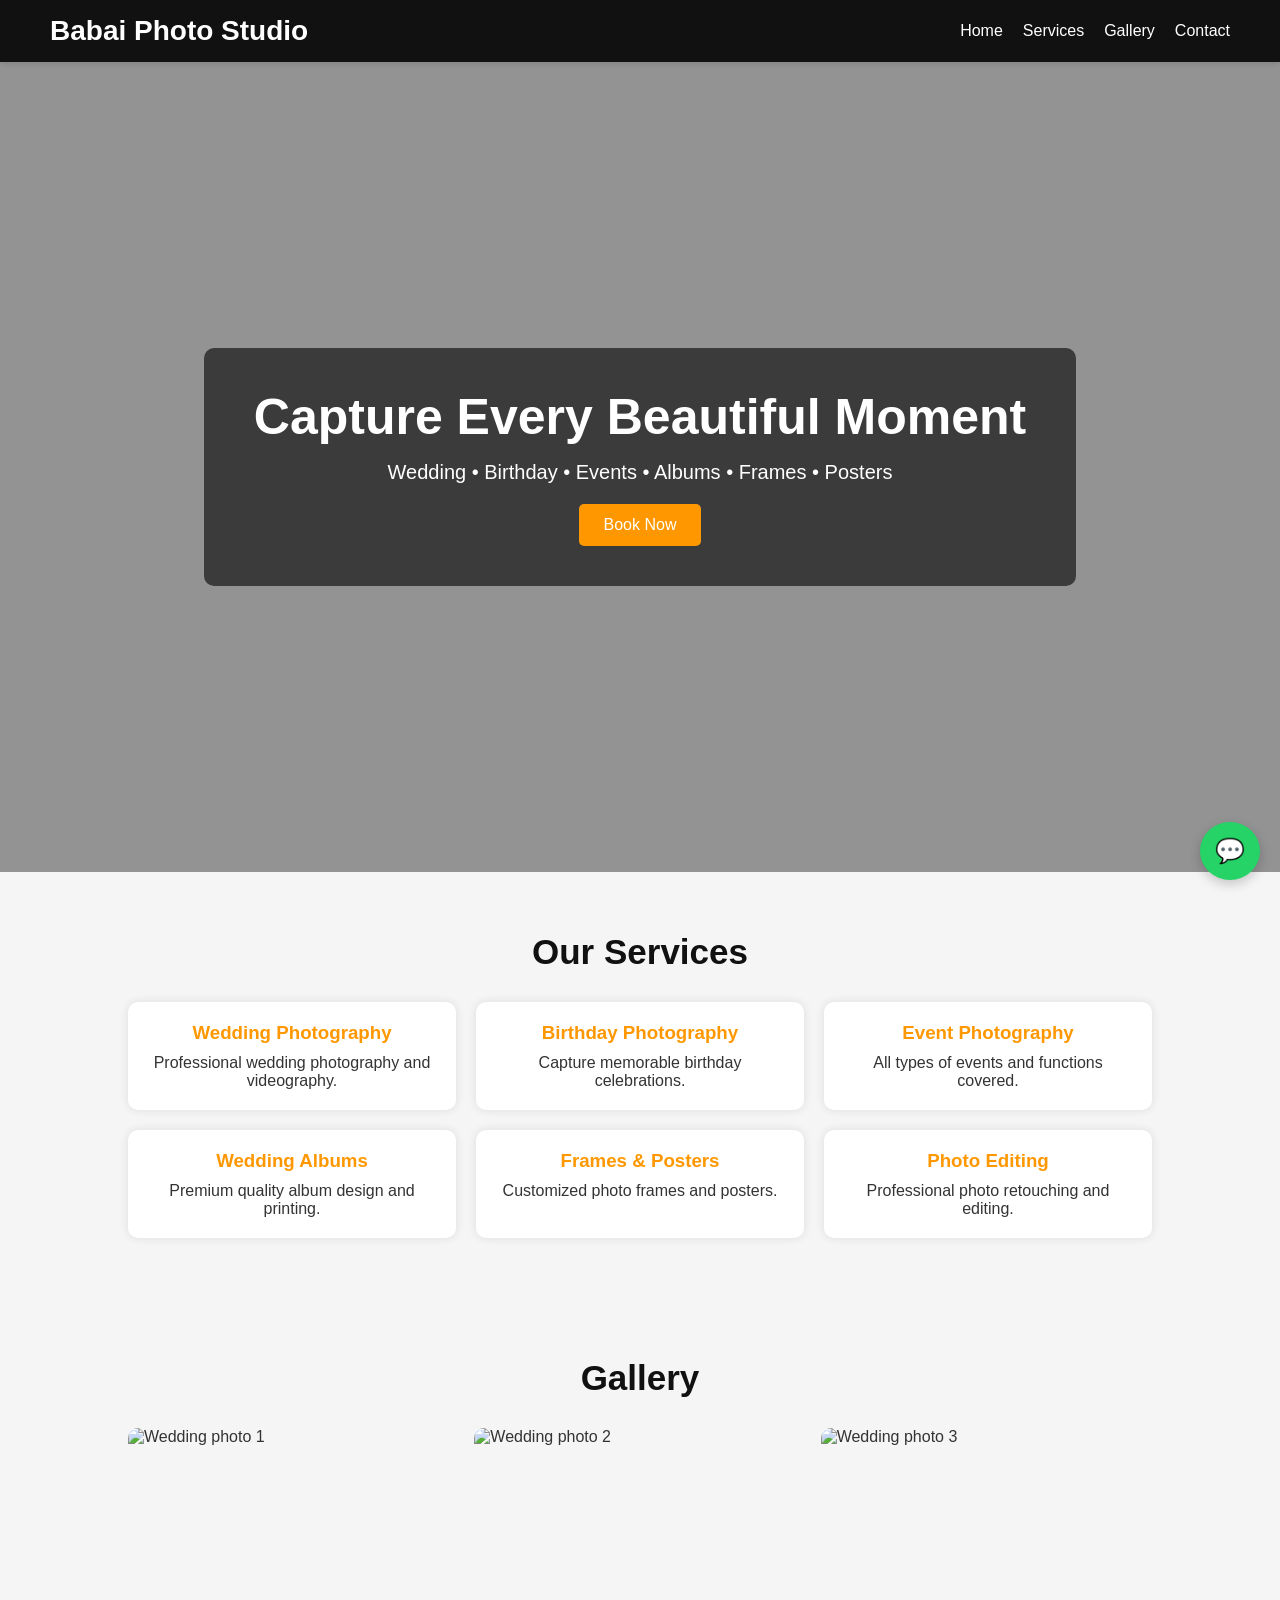
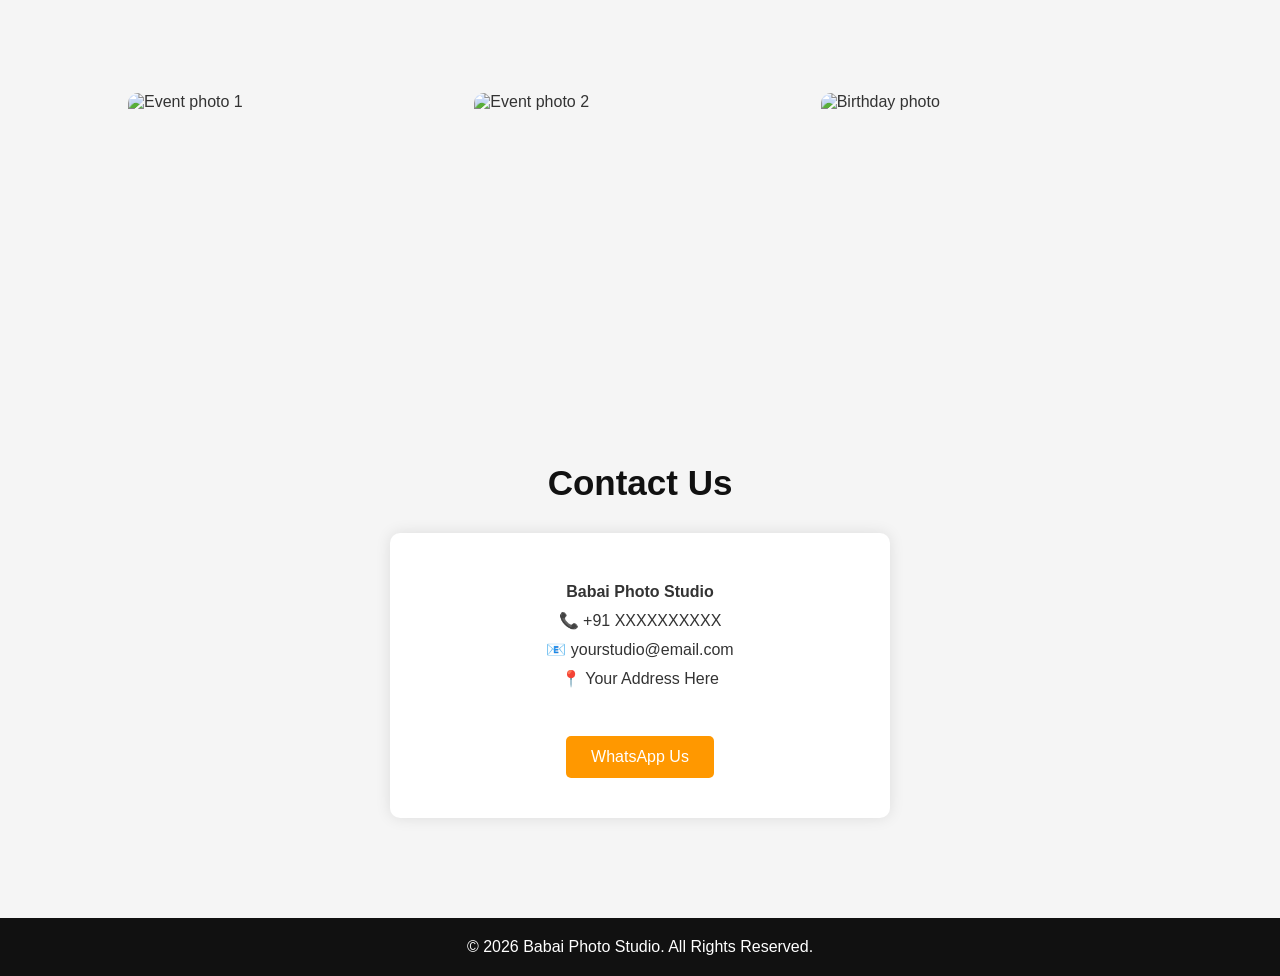
==== index.html @ 0e2cf160 "Initial commit: Add Babai Photo Studio website HTML structure" ====
<!DOCTYPE html>
<html lang="en">
<head>
<meta charset="UTF-8">
<meta name="viewport" content="width=device-width, initial-scale=1.0">
<title>Babai Photo Studio</title>
<link rel="stylesheet" href="styles.css">
</head>

<body>

<header>
    <div class="logo">Babai Photo Studio</div>

    <nav>
        <ul>
            <li><a href="#home">Home</a></li>
            <li><a href="#services">Services</a></li>
            <li><a href="#gallery">Gallery</a></li>
            <li><a href="#contact">Contact</a></li>
        </ul>
    </nav>
</header>

<section class="hero" id="home">
    <div class="hero-content">
        <h1>Capture Every Beautiful Moment</h1>
        <p>Wedding • Birthday • Events • Albums • Frames • Posters</p>
        <a href="#contact" class="btn">Book Now</a>
    </div>
</section>

<section id="services">
    <h2 class="section-title">Our Services</h2>

    <div class="services">
        <div class="card">
            <h3>Wedding Photography</h3>
            <p>Professional wedding photography and videography.</p>
        </div>

        <div class="card">
            <h3>Birthday Photography</h3>
            <p>Capture memorable birthday celebrations.</p>
        </div>

        <div class="card">
            <h3>Event Photography</h3>
            <p>All types of events and functions covered.</p>
        </div>

        <div class="card">
            <h3>Wedding Albums</h3>
            <p>Premium quality album design and printing.</p>
        </div>

        <div class="card">
            <h3>Frames & Posters</h3>
            <p>Customized photo frames and posters.</p>
        </div>

        <div class="card">
            <h3>Photo Editing</h3>
            <p>Professional photo retouching and editing.</p>
        </div>
    </div>
</section>

<section id="gallery">
    <h2 class="section-title">Gallery</h2>

    <div class="gallery">
        <img src="https://images.unsplash.com/photo-1511285560929-80b456fea0bc?w=600" alt="Wedding photo 1">
        <img src="https://images.unsplash.com/photo-1520854221256-17451cc331bf?w=600" alt="Wedding photo 2">
        <img src="https://images.unsplash.com/photo-1519741497674-611481863552?w=600" alt="Wedding photo 3">
        <img src="https://images.unsplash.com/photo-1469371670807-013ccf25f16a?w=600" alt="Event photo 1">
        <img src="https://images.unsplash.com/photo-1522673607200-164d1b6ce482?w=600" alt="Event photo 2">
        <img src="https://images.unsplash.com/photo-1515934751635-c81c6bc9a2d8?w=600" alt="Birthday photo">
    </div>
</section>

<section id="contact">
    <h2 class="section-title">Contact Us</h2>

    <div class="contact">
        <p><strong>Babai Photo Studio</strong></p>
        <p>📞 +91 XXXXXXXXXX</p>
        <p>📧 yourstudio@email.com</p>
        <p>📍 Your Address Here</p>

        <br>

        <a class="btn"
           href="https://wa.me/91XXXXXXXXXX"
           target="_blank">
           WhatsApp Us
        </a>
    </div>
</section>

<footer>
    <p>© 2026 Babai Photo Studio. All Rights Reserved.</p>
</footer>

<a href="https://wa.me/91XXXXXXXXXX"
   class="whatsapp"
   target="_blank">
   💬
</a>

<script src="script.js"></script>

</body>
</html>
---- styles.css ----
*{
    margin:0;
    padding:0;
    box-sizing:border-box;
    font-family:Arial, sans-serif;
}

body{
    background:#f5f5f5;
    color:#333;
}

header{
    background:#111;
    color:white;
    padding:15px 50px;
    display:flex;
    justify-content:space-between;
    align-items:center;
    position:sticky;
    top:0;
    z-index:100;
    box-shadow:0 2px 5px rgba(0,0,0,0.1);
}

.logo{
    font-size:28px;
    font-weight:bold;
}

nav ul{
    display:flex;
    list-style:none;
}

nav ul li{
    margin-left:20px;
}

nav ul li a{
    color:white;
    text-decoration:none;
    transition:color 0.3s;
}

nav ul li a:hover{
    color:#ff9800;
}

.hero{
    height:90vh;
    background:url('https://images.unsplash.com/photo-1516035069371-29a1b244cc32?w=1600') center/cover;
    display:flex;
    justify-content:center;
    align-items:center;
    text-align:center;
    color:white;
    position:relative;
}

.hero::before{
    content:'';
    position:absolute;
    top:0;
    left:0;
    width:100%;
    height:100%;
    background:rgba(0,0,0,0.4);
}

.hero-content{
    background:rgba(0,0,0,0.6);
    padding:40px 50px;
    border-radius:10px;
    z-index:1;
    animation:fadeInUp 1s ease;
}

@keyframes fadeInUp{
    from{
        opacity:0;
        transform:translateY(30px);
    }
    to{
        opacity:1;
        transform:translateY(0);
    }
}

.hero h1{
    font-size:50px;
    margin-bottom:15px;
}

.hero p{
    font-size:20px;
}

.btn{
    display:inline-block;
    margin-top:20px;
    background:#ff9800;
    color:white;
    padding:12px 25px;
    text-decoration:none;
    border-radius:5px;
    transition:background 0.3s, transform 0.2s;
}

.btn:hover{
    background:#ff7700;
    transform:scale(1.05);
}

section{
    padding:60px 10%;
}

.section-title{
    text-align:center;
    margin-bottom:30px;
    font-size:35px;
    color:#111;
}

.services{
    display:grid;
    grid-template-columns:repeat(auto-fit,minmax(250px,1fr));
    gap:20px;
}

.card{
    background:white;
    padding:20px;
    border-radius:10px;
    box-shadow:0 0 10px rgba(0,0,0,0.1);
    text-align:center;
    transition:transform 0.3s, box-shadow 0.3s;
}

.card:hover{
    transform:translateY(-10px);
    box-shadow:0 10px 20px rgba(0,0,0,0.2);
}

.card h3{
    color:#ff9800;
    margin-bottom:10px;
}

.gallery{
    display:grid;
    grid-template-columns:repeat(auto-fit,minmax(250px,1fr));
    gap:15px;
}

.gallery img{
    width:100%;
    height:250px;
    object-fit:cover;
    border-radius:10px;
    transition:transform 0.3s, filter 0.3s;
    cursor:pointer;
}

.gallery img:hover{
    transform:scale(1.05);
    filter:brightness(1.1);
}

.contact{
    text-align:center;
    background:white;
    padding:40px;
    border-radius:10px;
    max-width:500px;
    margin:0 auto;
    box-shadow:0 0 15px rgba(0,0,0,0.1);
}

.contact p{
    margin:10px 0;
    font-size:16px;
}

footer{
    background:#111;
    color:white;
    text-align:center;
    padding:20px;
    margin-top:40px;
}

.whatsapp{
    position:fixed;
    bottom:20px;
    right:20px;
    background:#25D366;
    color:white;
    padding:15px;
    border-radius:50%;
    text-decoration:none;
    font-size:24px;
    transition:transform 0.3s, box-shadow 0.3s;
    box-shadow:0 4px 12px rgba(0,0,0,0.2);
    z-index:99;
}

.whatsapp:hover{
    transform:scale(1.1);
    box-shadow:0 6px 16px rgba(0,0,0,0.3);
}

/* Responsive Design */
@media (max-width:768px){
    header{
        padding:15px 20px;
        flex-direction:column;
        gap:15px;
    }

    nav ul{
        flex-wrap:wrap;
        justify-content:center;
    }

    nav ul li{
        margin-left:15px;
    }

    .hero h1{
        font-size:35px;
    }

    .hero p{
        font-size:16px;
    }

    .hero-content{
        padding:20px 30px;
    }

    section{
        padding:40px 5%;
    }

    .section-title{
        font-size:28px;
    }

    .services{
        grid-template-columns:1fr;
    }

    .gallery{
        grid-template-columns:repeat(auto-fit,minmax(200px,1fr));
    }

    .gallery img{
        height:200px;
    }
}
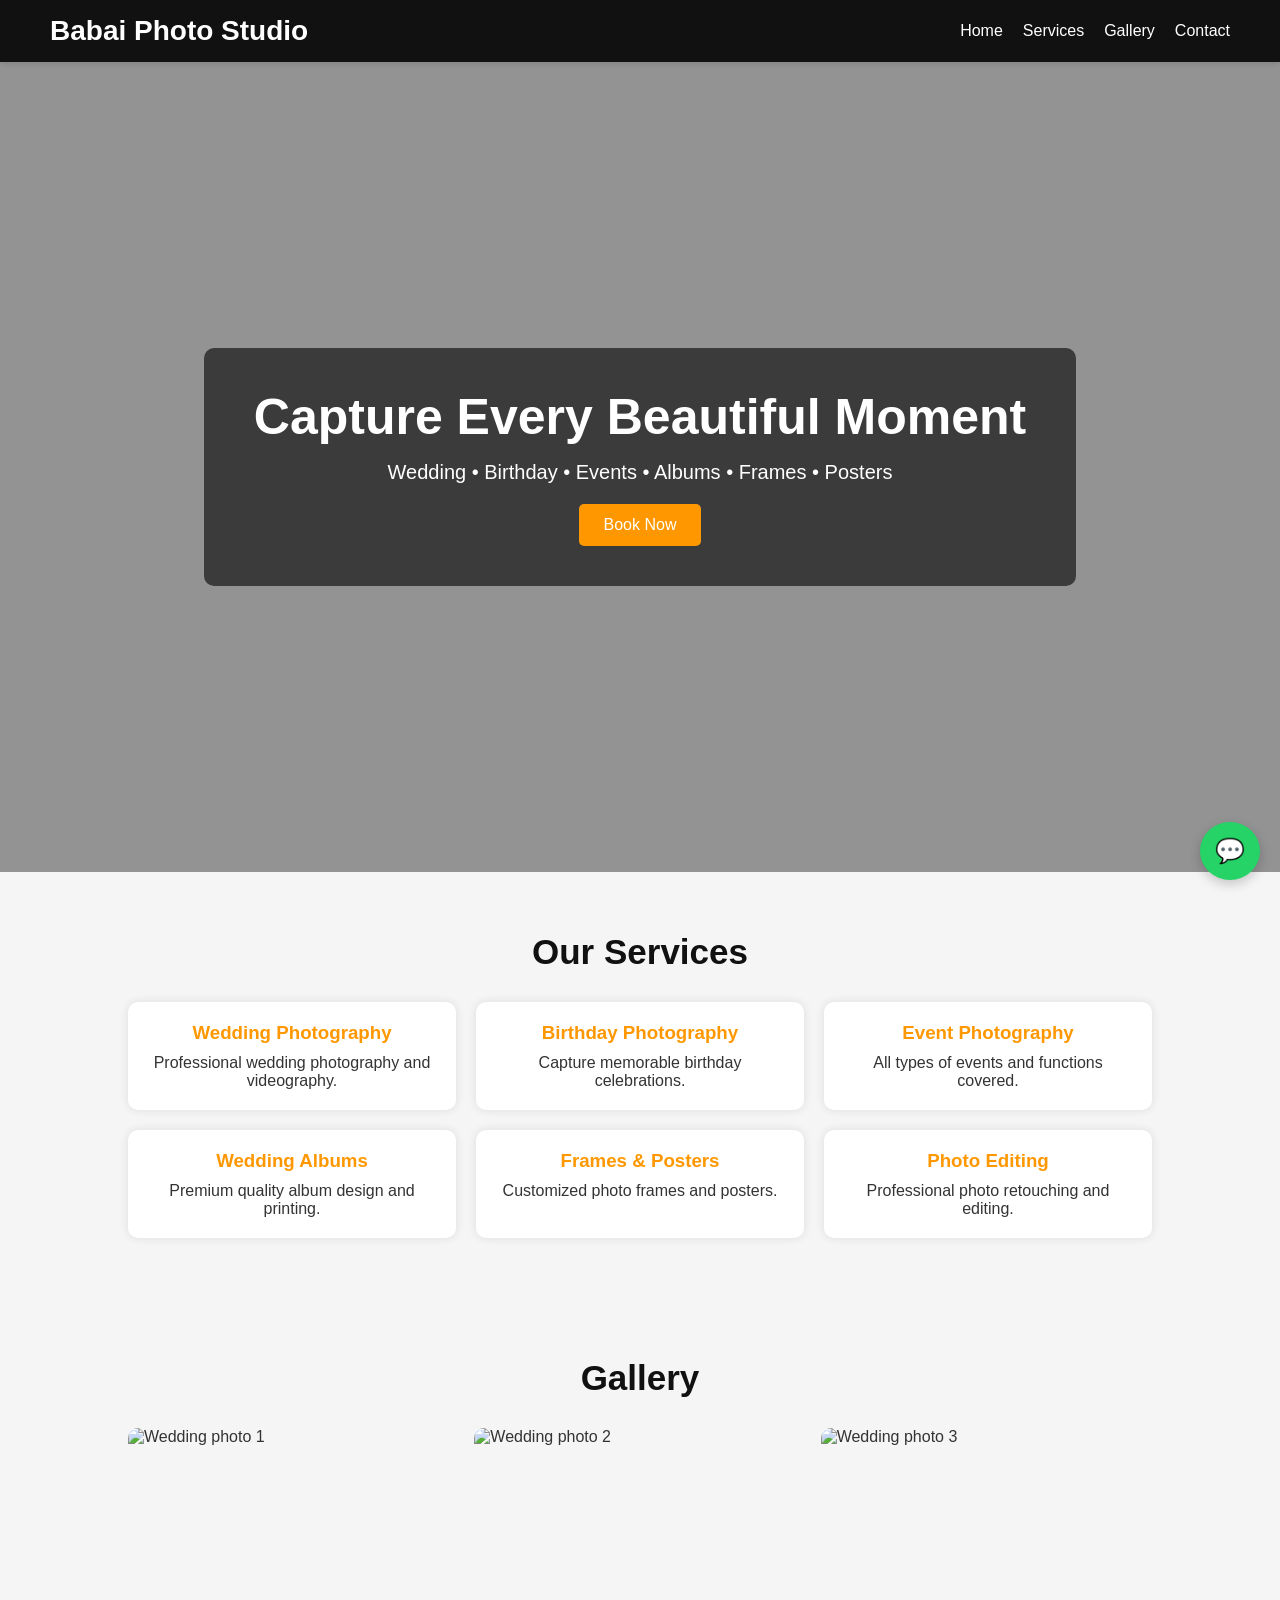
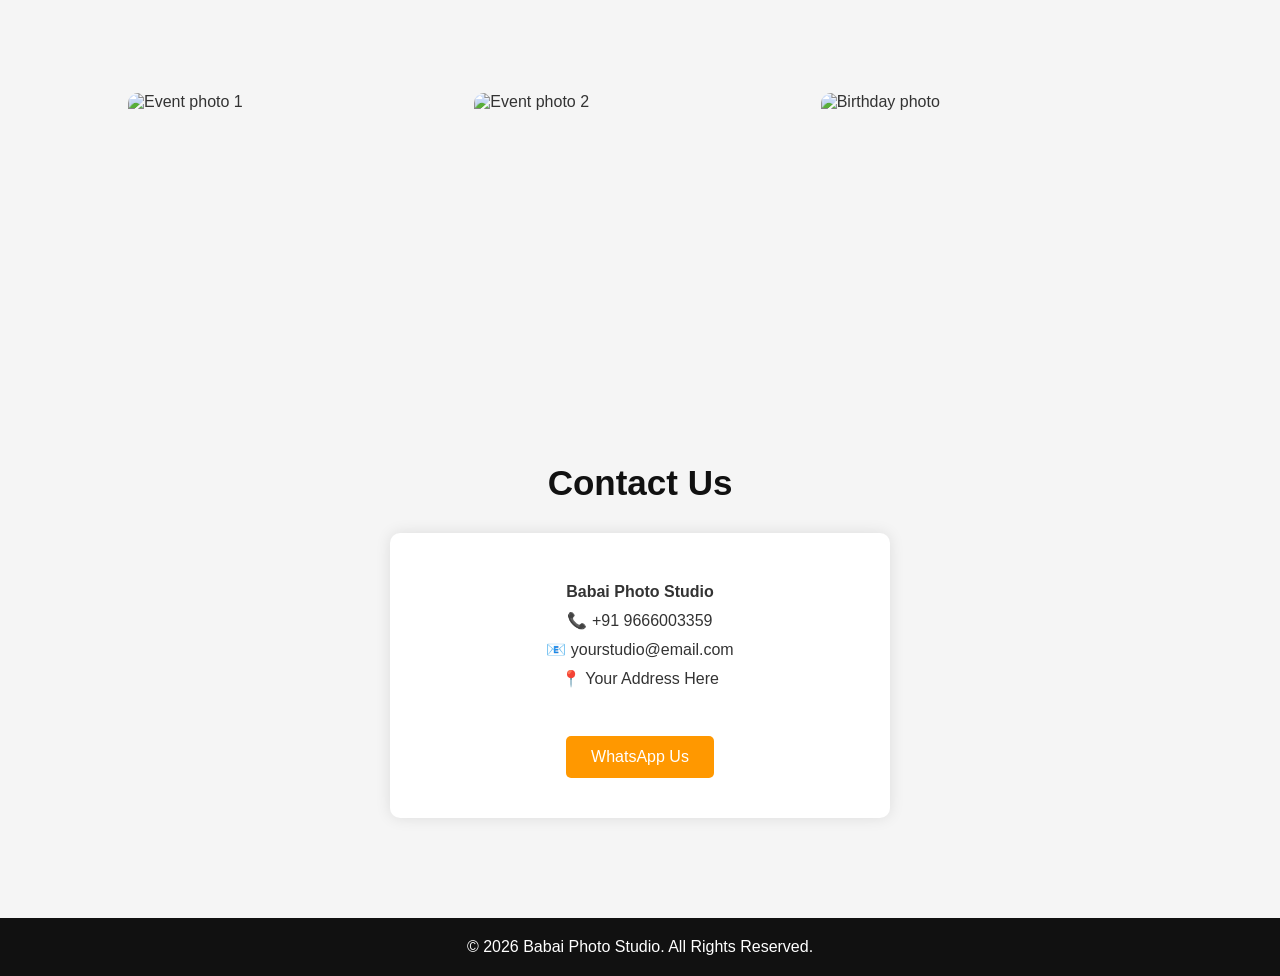
==== commit f8ae5475: "Update phone number to 9666003359" ====
--- a/index.html
+++ b/index.html
@@ -84,14 +84,14 @@
 
     <div class="contact">
         <p><strong>Babai Photo Studio</strong></p>
-        <p>📞 +91 XXXXXXXXXX</p>
+        <p>📞 +91 9666003359</p>
         <p>📧 yourstudio@email.com</p>
         <p>📍 Your Address Here</p>
 
         <br>
 
         <a class="btn"
-           href="https://wa.me/91XXXXXXXXXX"
+           href="https://wa.me/919666003359"
            target="_blank">
            WhatsApp Us
         </a>
@@ -102,7 +102,7 @@
     <p>© 2026 Babai Photo Studio. All Rights Reserved.</p>
 </footer>
 
-<a href="https://wa.me/91XXXXXXXXXX"
+<a href="https://wa.me/919666003359"
    class="whatsapp"
    target="_blank">
    💬
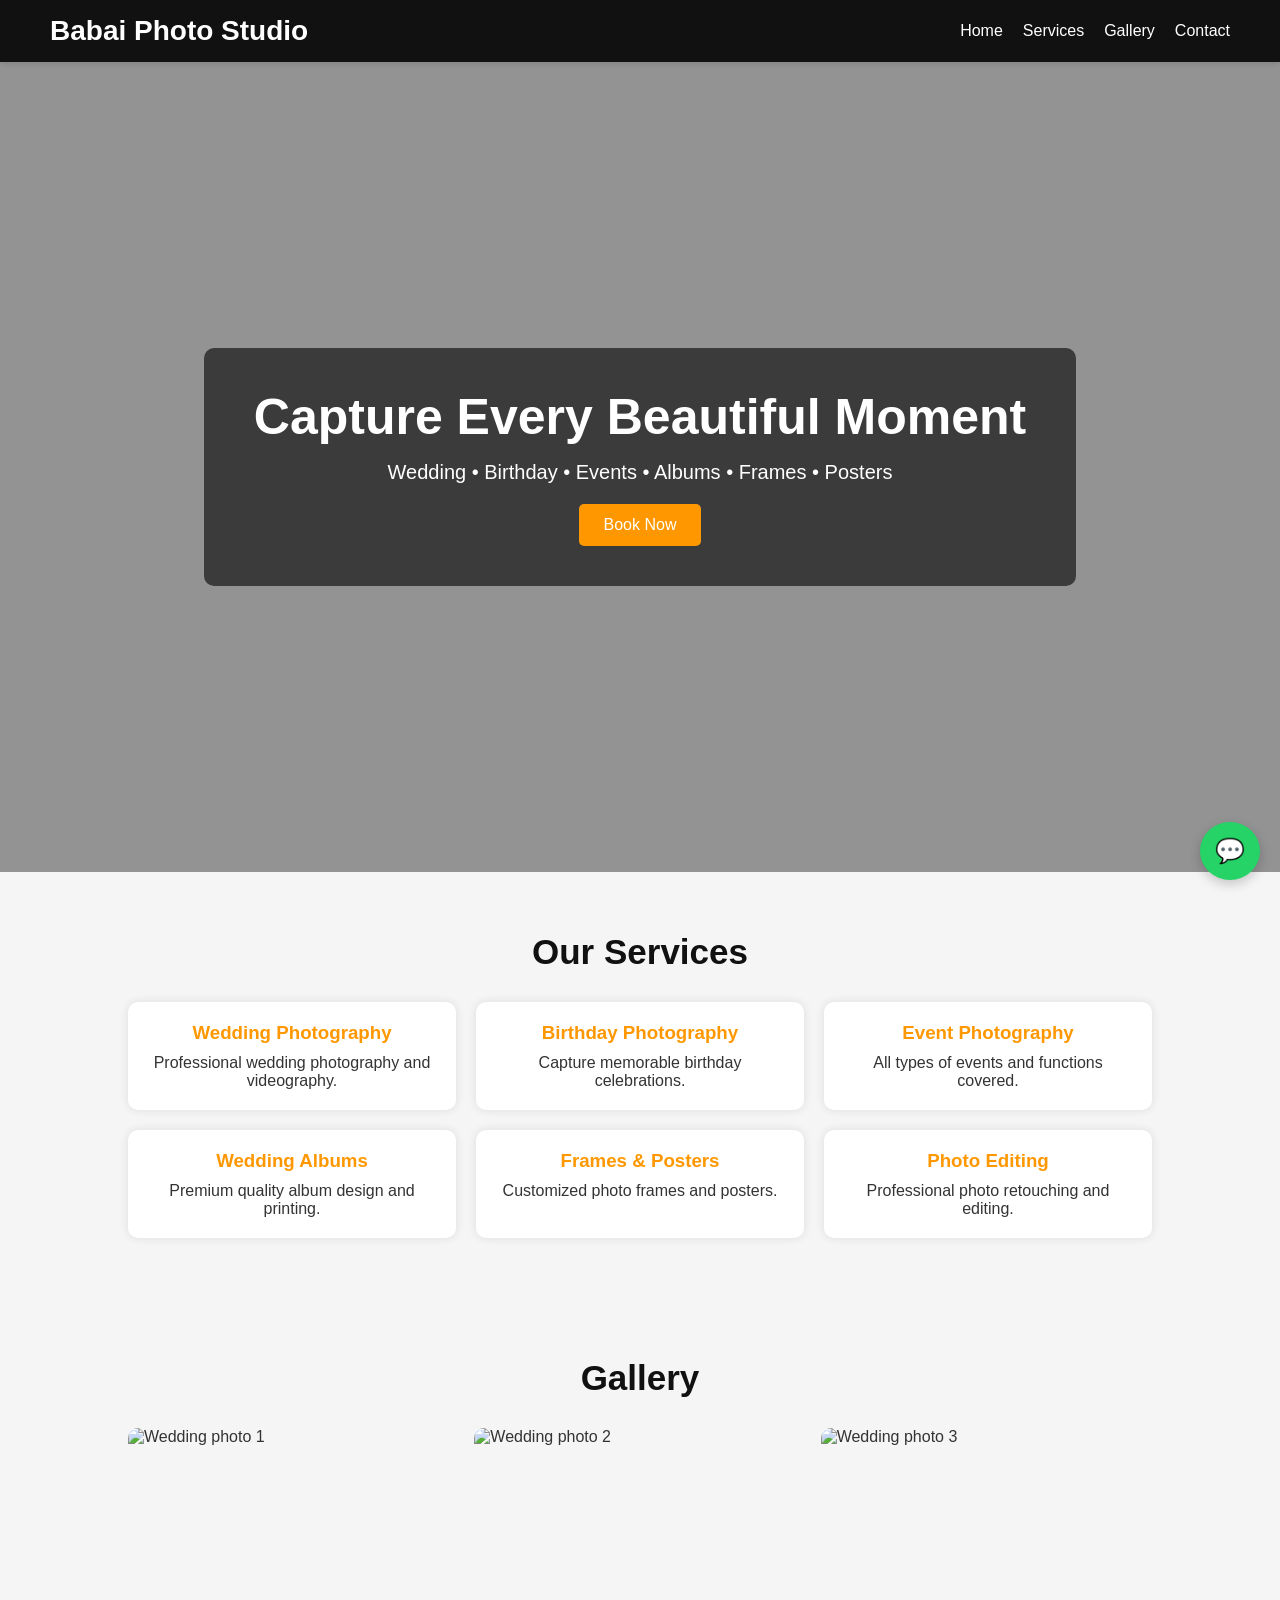
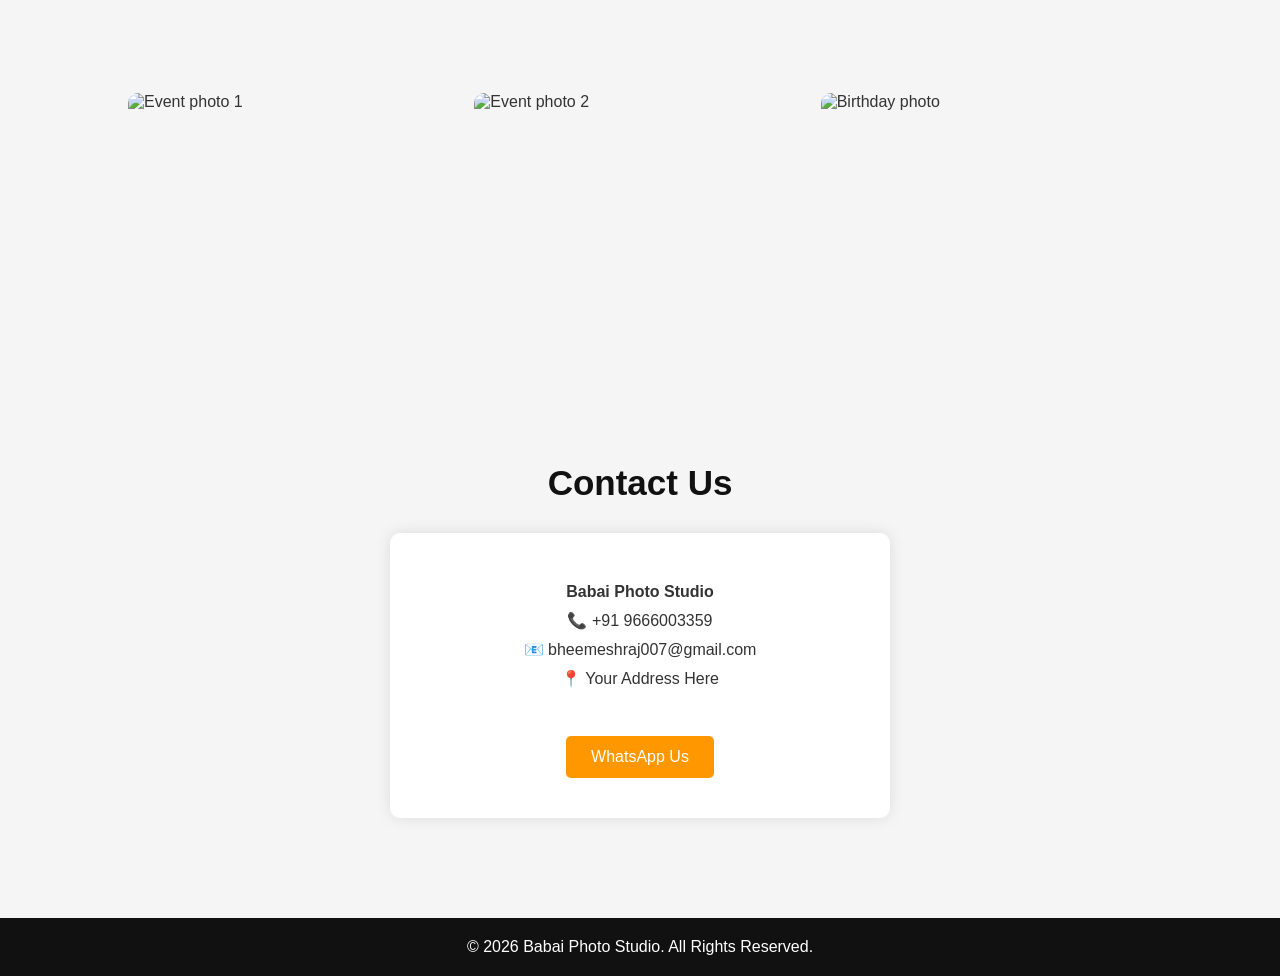
==== commit f2a7515d: "Update email to bheemeshraj007@gmail.com" ====
--- a/index.html
+++ b/index.html
@@ -85,7 +85,7 @@
     <div class="contact">
         <p><strong>Babai Photo Studio</strong></p>
         <p>📞 +91 9666003359</p>
-        <p>📧 yourstudio@email.com</p>
+        <p>📧 bheemeshraj007@gmail.com</p>
         <p>📍 Your Address Here</p>
 
         <br>
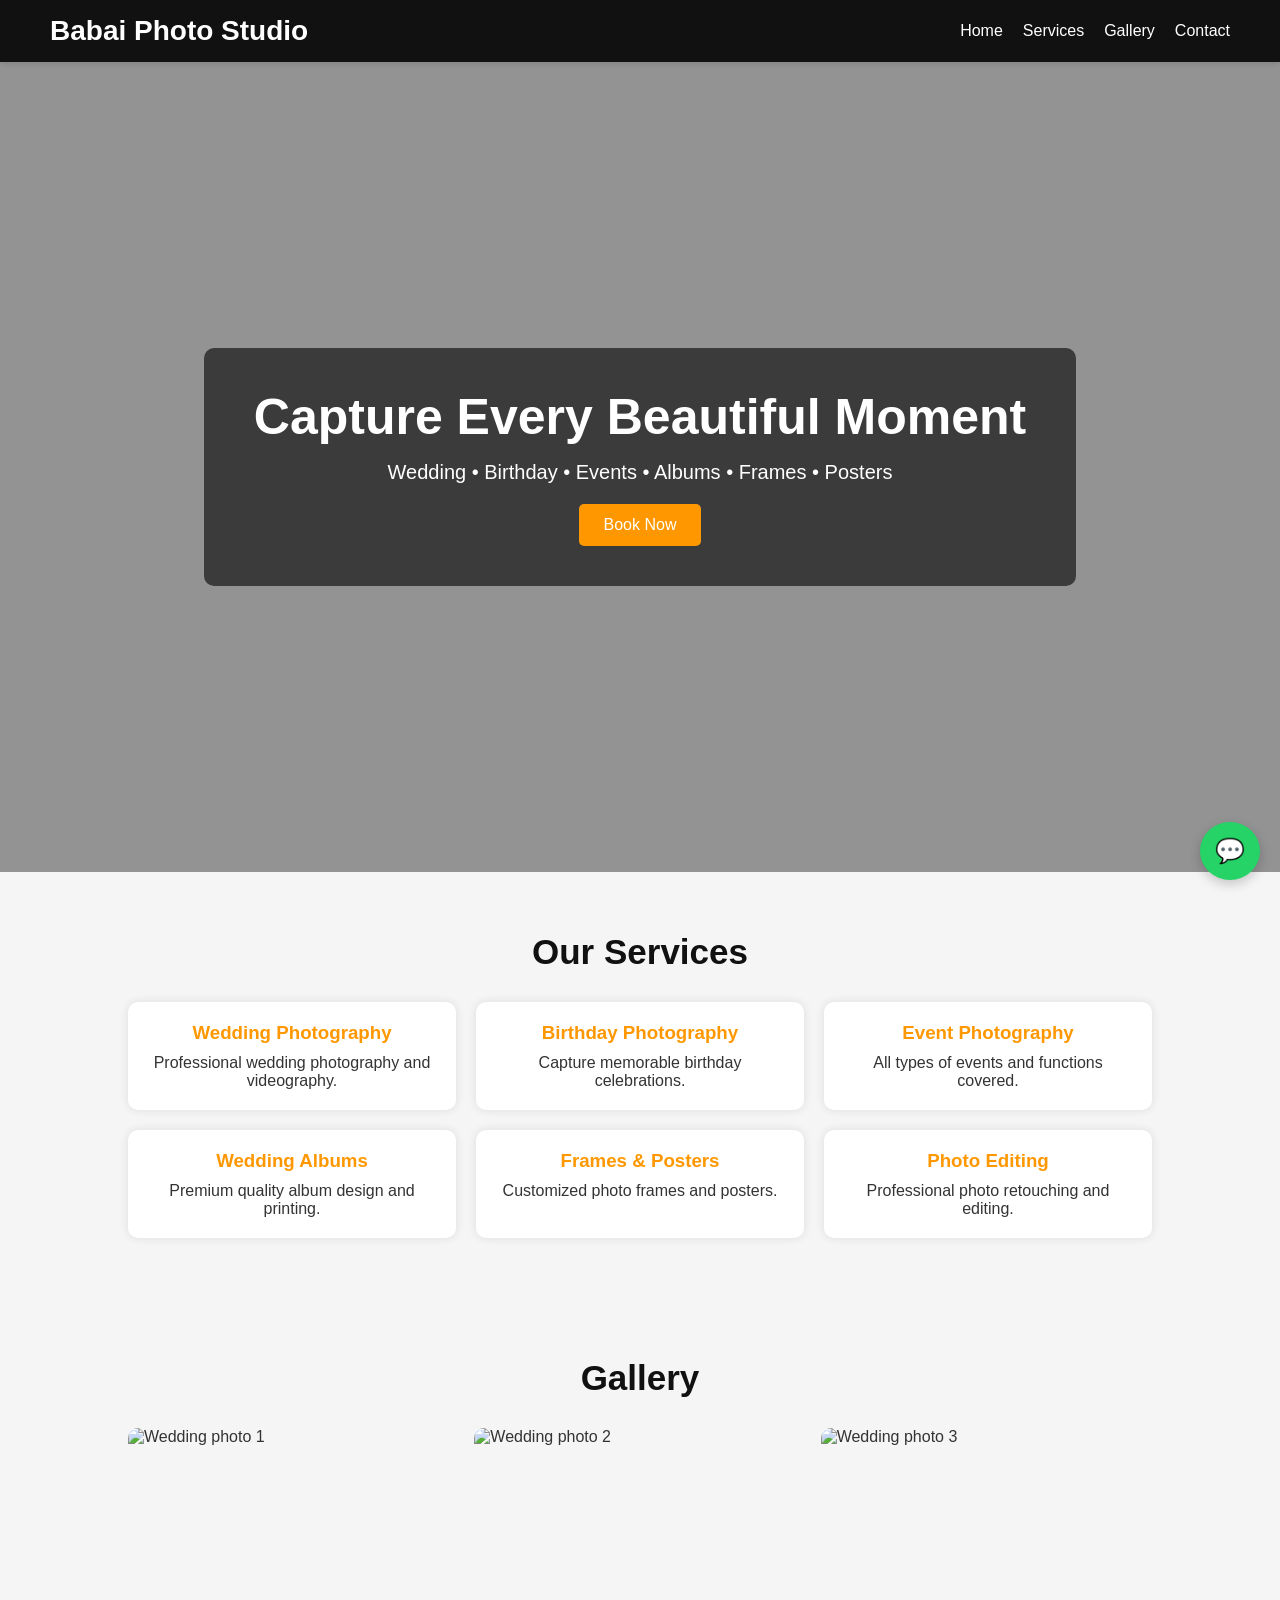
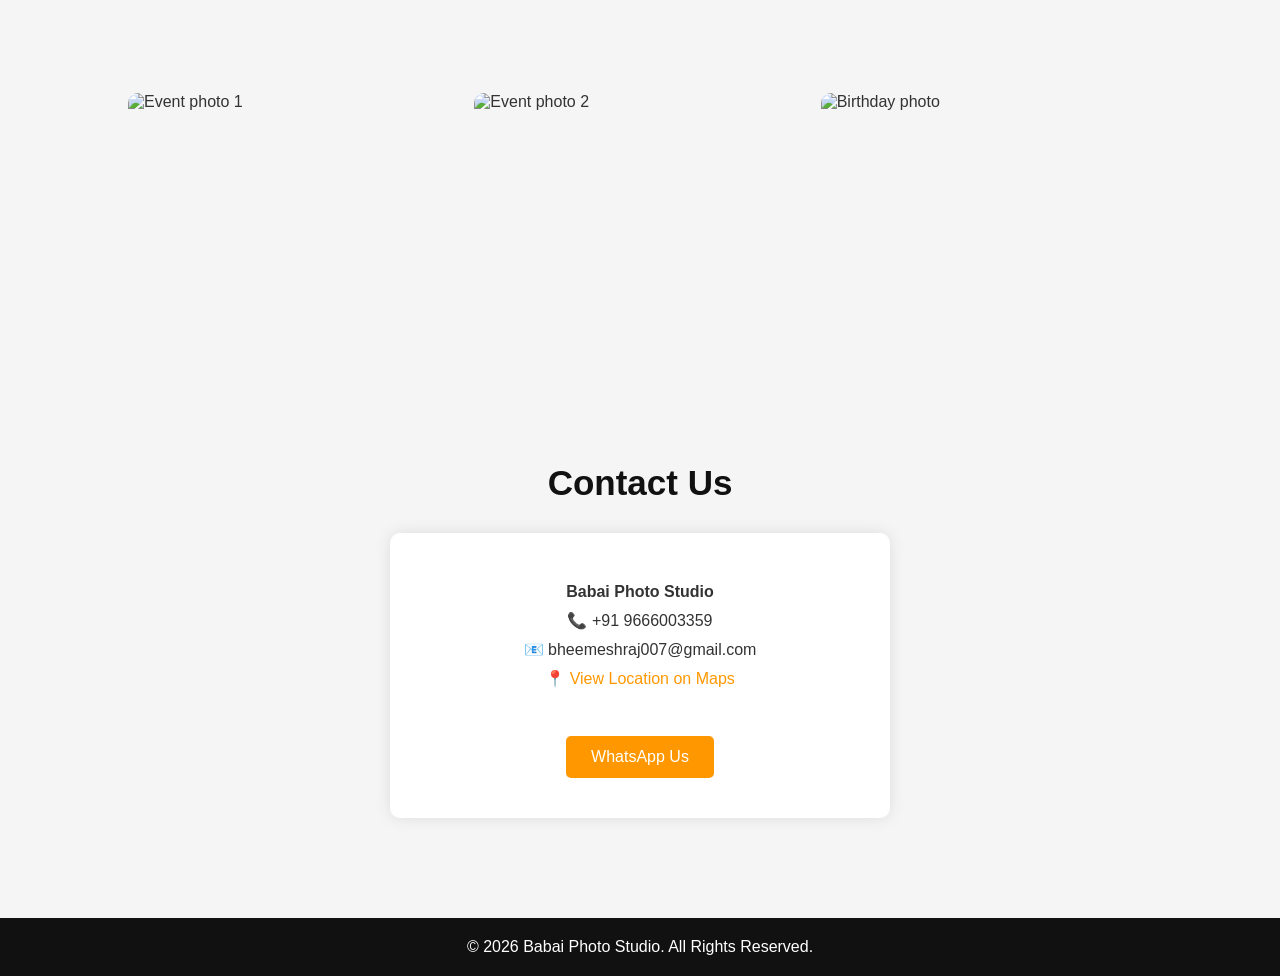
==== commit de514590: "Add Google Maps location link to contact section" ====
--- a/index.html
+++ b/index.html
@@ -86,7 +86,7 @@
         <p><strong>Babai Photo Studio</strong></p>
         <p>📞 +91 9666003359</p>
         <p>📧 bheemeshraj007@gmail.com</p>
-        <p>📍 Your Address Here</p>
+        <p>📍 <a href="https://maps.app.goo.gl/JXBDcQP6jKYyv5WY9?g_st=ac" target="_blank" style="color:#ff9800; text-decoration:none;">View Location on Maps</a></p>
 
         <br>
 
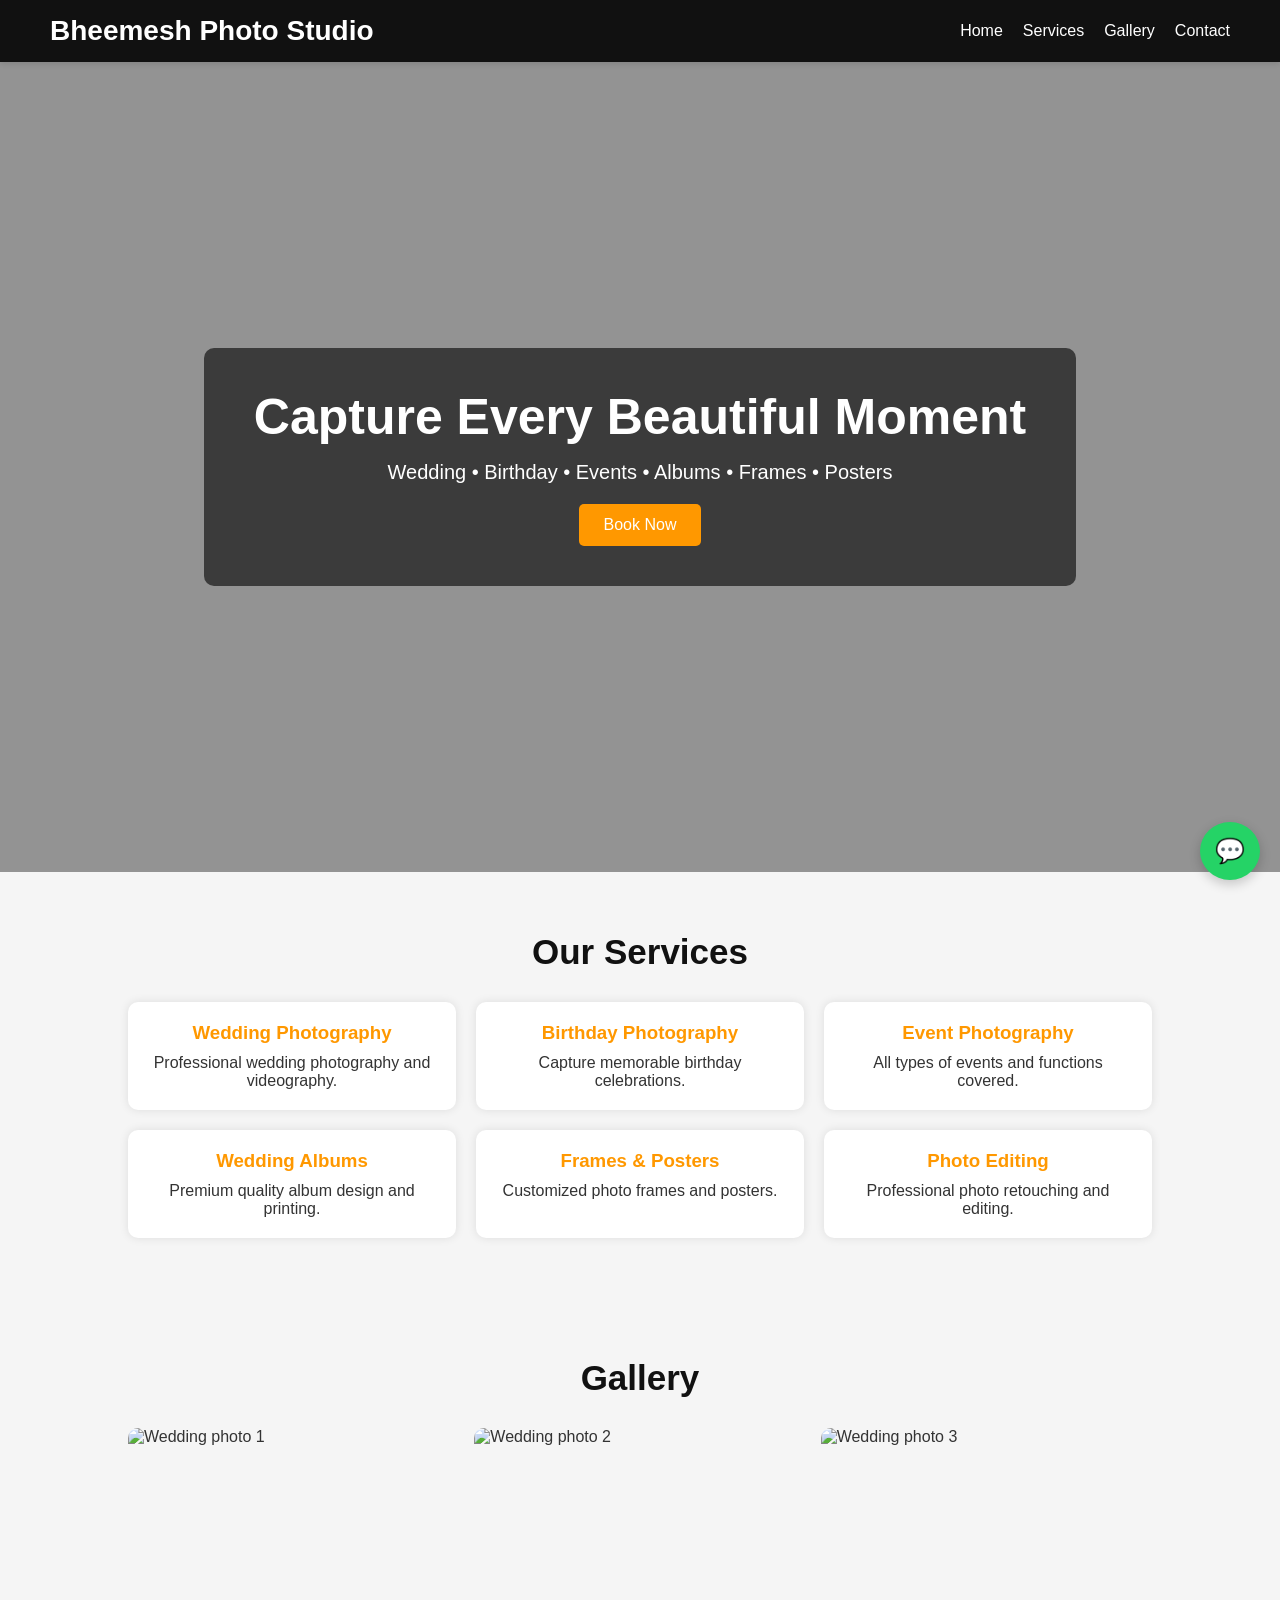
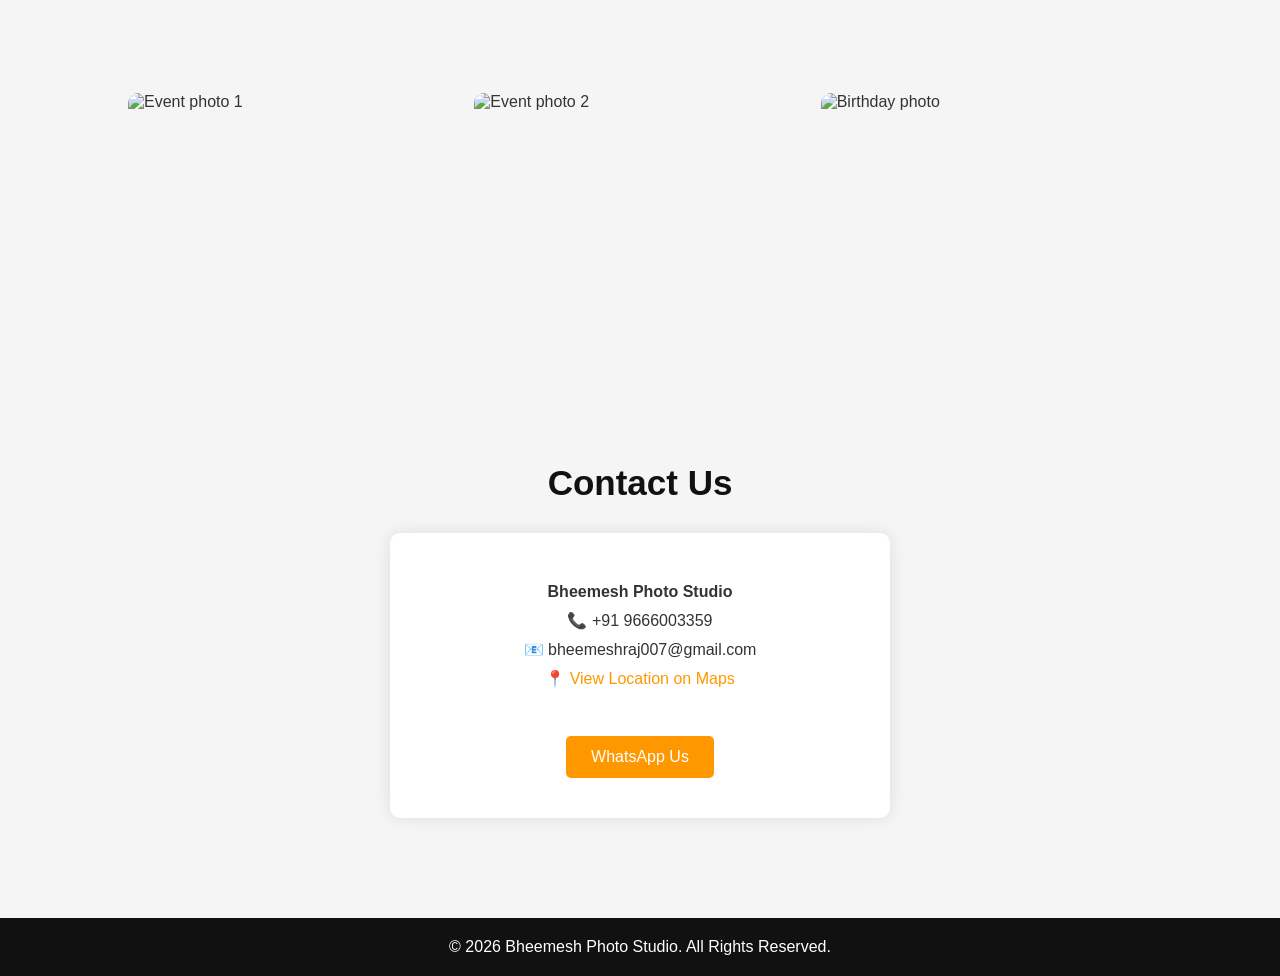
==== commit b464add7: "Update studio name to Bheemesh Photo Studio" ====
--- a/index.html
+++ b/index.html
@@ -3,14 +3,14 @@
 <head>
 <meta charset="UTF-8">
 <meta name="viewport" content="width=device-width, initial-scale=1.0">
-<title>Babai Photo Studio</title>
+<title>Bheemesh Photo Studio</title>
 <link rel="stylesheet" href="styles.css">
 </head>
 
 <body>
 
 <header>
-    <div class="logo">Babai Photo Studio</div>
+    <div class="logo">Bheemesh Photo Studio</div>
 
     <nav>
         <ul>
@@ -83,7 +83,7 @@
     <h2 class="section-title">Contact Us</h2>
 
     <div class="contact">
-        <p><strong>Babai Photo Studio</strong></p>
+        <p><strong>Bheemesh Photo Studio</strong></p>
         <p>📞 +91 9666003359</p>
         <p>📧 bheemeshraj007@gmail.com</p>
         <p>📍 <a href="https://maps.app.goo.gl/JXBDcQP6jKYyv5WY9?g_st=ac" target="_blank" style="color:#ff9800; text-decoration:none;">View Location on Maps</a></p>
@@ -99,7 +99,7 @@
 </section>
 
 <footer>
-    <p>© 2026 Babai Photo Studio. All Rights Reserved.</p>
+    <p>© 2026 Bheemesh Photo Studio. All Rights Reserved.</p>
 </footer>
 
 <a href="https://wa.me/919666003359"
